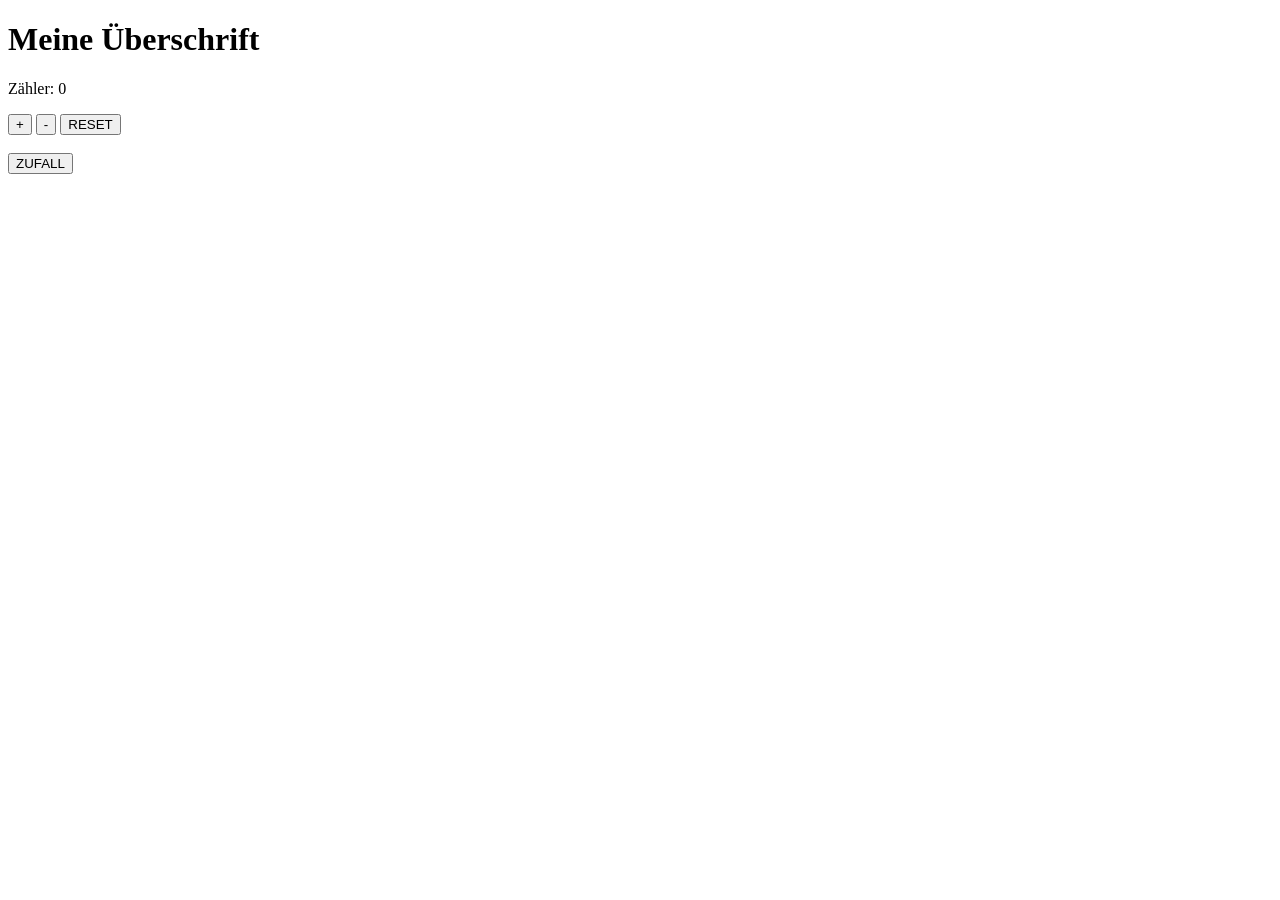
==== index.html @ c4448c7c "dom-aufgabe Dom-HÜ" ====
<!DOCTYPE html>
<html lang="de">
<head>
  <meta charset="UTF-8">
  <title>DOM Aufgabe</title>
</head>
<body>

<h1 id="colorHeading">Meine Überschrift</h1>

<p>Zähler: <span id="counter">0</span></p>

<button id="btnPlus">+</button>
<button id="btnMinus">-</button>
<button id="btnReset">RESET</button>

<br><br>

<button id="btnZufall">ZUFALL</button>

<script>

// Zähler speichern
var zaehler = 0;

// Elemente holen
var counter = document.getElementById("counter");
var plusBtn = document.getElementById("btnPlus");
var minusBtn = document.getElementById("btnMinus");
var resetBtn = document.getElementById("btnReset");
var zufallBtn = document.getElementById("btnZufall");
var heading = document.getElementById("colorHeading");

// Anzeige aktualisieren
function update() {
    counter.textContent = zaehler;
}

// Anfangswert anzeigen
update();

// Aufgabe 1 + 3 (EventListener)
plusBtn.addEventListener("click", function() {
    zaehler = zaehler + 1;
    update();
});

minusBtn.addEventListener("click", function() {
    zaehler = zaehler - 1;
    update();
});

resetBtn.addEventListener("click", function() {
    zaehler = 0;
    update();
});

//  (Zufallsfarbe)
zufallBtn.addEventListener("click", function() {
    var r = Math.floor(Math.random() * 256);
    var g = Math.floor(Math.random() * 256);
    var b = Math.floor(Math.random() * 256);

    var farbe = "rgb(" + r + ", " + g + ", " + b + ")";
    heading.style.color = farbe;
});

</script>

</body>
</html>
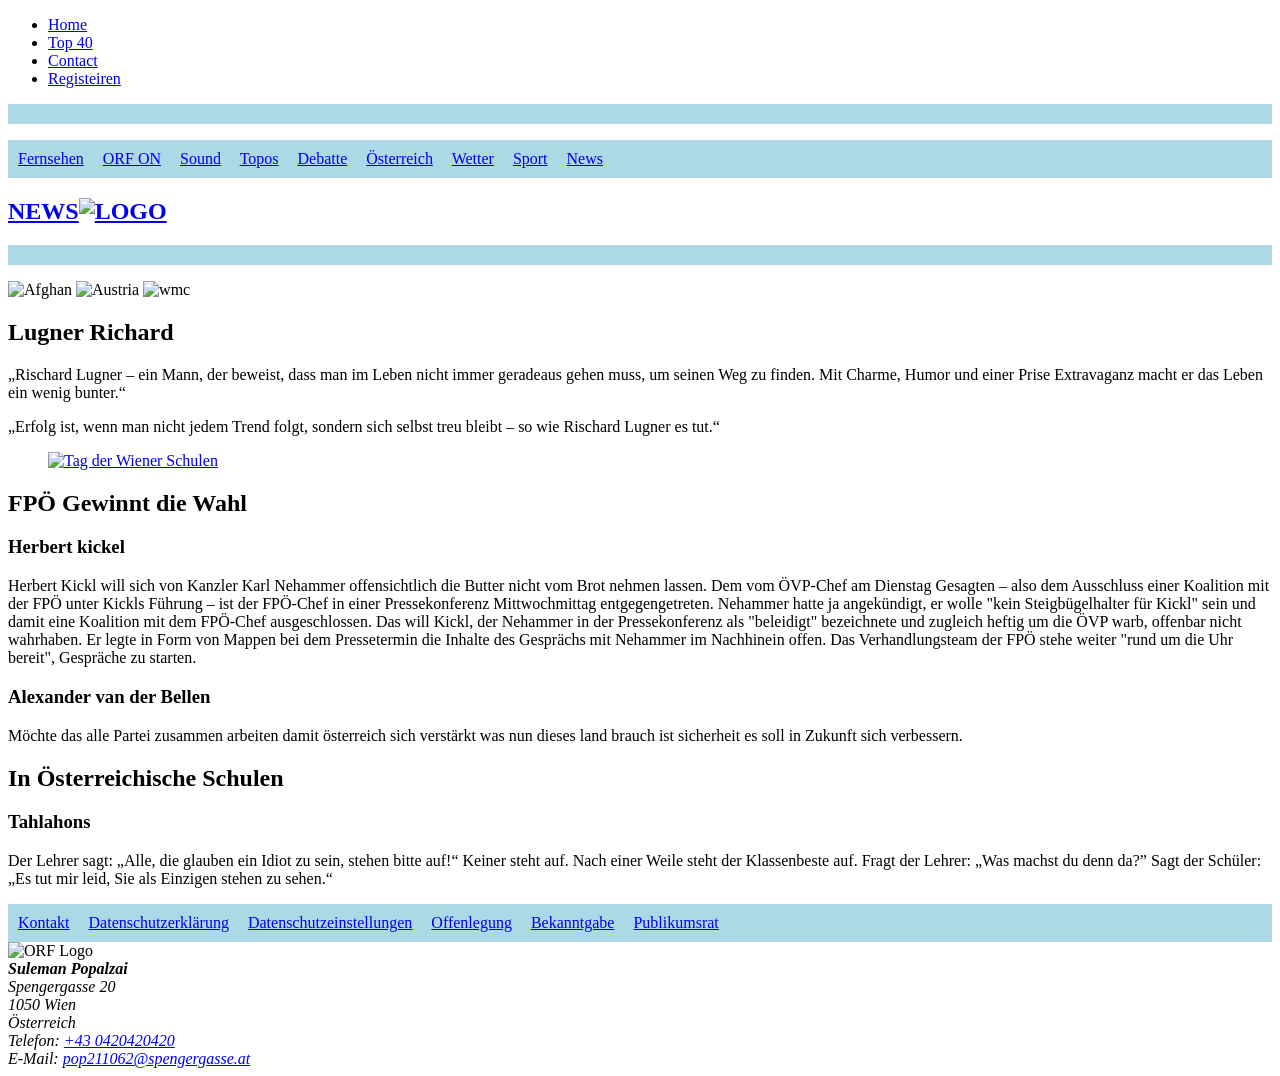
==== commit 8f29f6dc: "knowledge check hinzugefügt" ====
--- a/index.html
+++ b/index.html
@@ -1,71 +1,119 @@
-<!DOCTYPE html>
-<html lang="de">
-<head>
-  <meta charset="UTF-8">
-  <title>DOM Aufgabe</title>
-</head>
-<body>
-
-<h1 id="colorHeading">Meine Überschrift</h1>
-
-<p>Zähler: <span id="counter">0</span></p>
-
-<button id="btnPlus">+</button>
-<button id="btnMinus">-</button>
-<button id="btnReset">RESET</button>
-
-<br><br>
-
-<button id="btnZufall">ZUFALL</button>
-
-<script>
-
-// Zähler speichern
-var zaehler = 0;
-
-// Elemente holen
-var counter = document.getElementById("counter");
-var plusBtn = document.getElementById("btnPlus");
-var minusBtn = document.getElementById("btnMinus");
-var resetBtn = document.getElementById("btnReset");
-var zufallBtn = document.getElementById("btnZufall");
-var heading = document.getElementById("colorHeading");
-
-// Anzeige aktualisieren
-function update() {
-    counter.textContent = zaehler;
-}
-
-// Anfangswert anzeigen
-update();
-
-// Aufgabe 1 + 3 (EventListener)
-plusBtn.addEventListener("click", function() {
-    zaehler = zaehler + 1;
-    update();
-});
-
-minusBtn.addEventListener("click", function() {
-    zaehler = zaehler - 1;
-    update();
-});
-
-resetBtn.addEventListener("click", function() {
-    zaehler = 0;
-    update();
-});
-
-//  (Zufallsfarbe)
-zufallBtn.addEventListener("click", function() {
-    var r = Math.floor(Math.random() * 256);
-    var g = Math.floor(Math.random() * 256);
-    var b = Math.floor(Math.random() * 256);
-
-    var farbe = "rgb(" + r + ", " + g + ", " + b + ")";
-    heading.style.color = farbe;
-});
-
-</script>
-
-</body>
-</html>+<!DOCTYPE html>
+<html lang="en">
+<head>
+    <meta charset="UTF-8">
+    <meta name="viewport" content="width=device-width, initial-scale=1.0">
+    <title>Document</title>
+</head>
+<body>
+    <header>
+        <nav>
+            <ul>
+                <li><a href="index2.html" title="NEWS">Home</a></li>
+                <li><a href="top40.html" title="TOP40">Top 40</a></li>
+                <li><a href="Contact.html"title="Contact">Contact</a></li>
+                <li><a href="accessible-from.html"title="Registieren">Registeiren</a></li>
+            </ul>
+            <p style="background-color:  #add8e6; padding: 10px;"></p>
+                
+            <nav style="background-color: #add8e6; padding: 10px;">
+                <a href="https://on.orf.at" style="margin-right: 15px;">Fernsehen</a>
+                <a href="https://on.orf.at/" style="margin-right: 15px;">ORF ON</a>
+                <a href="https://sound.orf.at/" style="margin-right: 15px;">Sound</a>
+                <a href="https://topos.orf.at/" style="margin-right: 15px;">Topos</a>
+                <a href="https://debatte.orf.at/" style="margin-right: 15px;">Debatte</a>
+                <a href="https://oesterreich.orf.at/" style="margin-right: 15px;">Österreich</a>
+                <a href="https://wetter.orf.at/" style="margin-right: 15px;">Wetter</a>
+                <a href="https://sport.orf.at/" style="margin-right: 15px;">Sport</a>
+                <a href="https://orf.at/">News</a>
+            
+            </ul>
+            
+        </nav>
+        <h1>
+            <a href="https://www.orf.at"><span>NEWS</span><img src="https://orf.at/mojo/1_4_1/storyserver//news/news/images/target_news-universal.svg" alt="LOGO"></a>
+        </h1>
+    </header>
+    <main>
+        <p style="background-color: #add8e6; padding: 10px;"></p>
+        <header>
+            <div class="container">
+                <img src="https://upload.wikimedia.org/wikipedia/commons/c/cd/Flag_of_Afghanistan_%282013%E2%80%932021%29.svg" alt="Afghan"  width="30%">
+                <img src="https://www.nationalflaggen.de/media/404/flagge-osterreich.png" alt="Austria"  width="30%">
+                <img src="https://img.freepik.com/premium-vector/wmc-logo-wmc-letter-wmc-letter-logo-design-initials-wmc-logo-linked-with-circle-uppercase-monogram-logo-wmc-typography-technology-business-real-estate-brand_229120-78541.jpg" alt="wmc"  width="20%">
+            </div>
+            <article>
+                <h2>Lugner Richard</h2>
+                <p>„Rischard Lugner – ein Mann, der beweist, dass man im Leben nicht immer geradeaus gehen muss, um seinen Weg zu finden. Mit Charme, Humor und einer Prise Extravaganz macht er das Leben ein wenig bunter.“ </p>
+                <p>„Erfolg ist, wenn man nicht jedem Trend folgt, sondern sich selbst treu bleibt – so wie Rischard Lugner es tut.“</p>
+                <figure>
+                        <a href="https://de.wikipedia.org/wiki/Richard_Lugner">
+                            <img src="https://images.tagesschau.de/image/c5c97662-65be-4169-a6c4-e62d217cede2/AAABkUWZNfg/AAABkZLoaiw/1x1-840/richard-lugner-100.jpg" alt="Tag der Wiener Schulen" width="40%">
+                        </a>
+                    <figcaption></figcaption>
+                </figure>
+            </article>
+
+
+        </header>
+        
+        <section>
+            <h2>FPÖ Gewinnt die Wahl</h2>
+           
+            
+            <article>
+                <h3>Herbert kickel</h3>
+                <p>Herbert Kickl will sich von Kanzler Karl Nehammer offensichtlich die Butter nicht vom Brot nehmen lassen. Dem vom ÖVP-Chef am Dienstag Gesagten – also dem Ausschluss einer Koalition mit der FPÖ unter Kickls Führung – ist der FPÖ-Chef in einer Pressekonferenz Mittwochmittag entgegengetreten. Nehammer hatte ja angekündigt, er wolle "kein Steigbügelhalter für Kickl" sein und damit eine Koalition mit dem FPÖ-Chef ausgeschlossen. Das will Kickl, der Nehammer in der Pressekonferenz als "beleidigt" bezeichnete und zugleich heftig um die ÖVP warb, offenbar nicht wahrhaben. Er legte in Form von Mappen bei dem Pressetermin die Inhalte des Gesprächs mit Nehammer im Nachhinein offen. Das Verhandlungsteam der FPÖ stehe weiter "rund um die Uhr bereit", Gespräche zu starten.</p>
+                <h3>Alexander van der Bellen</h3>
+                <p>Möchte das alle Partei zusammen arbeiten damit österreich sich verstärkt was nun dieses land brauch ist sicherheit es soll in Zukunft sich verbessern.</p>
+            </article>
+        </section>
+
+        <section>
+            <h2>In Österreichische Schulen</h2>
+            <article>
+                <h3>Tahlahons</h3>
+                <p>Der Lehrer sagt: „Alle, die glauben ein Idiot zu sein, stehen bitte auf!“
+Keiner steht auf. Nach einer Weile steht der Klassenbeste auf.
+Fragt der Lehrer: „Was machst du denn da?”
+Sagt der Schüler: „Es tut mir leid, Sie als Einzigen stehen zu sehen.“</p>
+            </article>
+        </section>
+    </main>
+
+
+    <nav style="background-color: #add8e6; padding: 10px;">
+        <ul style="list-style-type: none; margin: 0; padding: 0;">
+            <li style="display: inline; margin-right: 15px;">
+                <a href="https://der.orf.at/kontakt">Kontakt</a>
+            </li>
+            <li style="display: inline; margin-right: 15px;">
+                <a href="https://orf.at/stories/datenschutz">Datenschutzerklärung</a>
+            </li>
+            <li style="display: inline; margin-right: 15px;">
+                <a href="https://orf.at/stories/datenschutz">Datenschutzeinstellungen</a>
+            </li>
+            <li style="display: inline; margin-right: 15px;">
+                <a href="https://orf.at/stories/impressum/">Offenlegung</a>
+            </li>
+            <li style="display: inline; margin-right: 15px;">
+                <a href="https://zukunft.orf.at/show_content2.php?s2id=183">Bekanntgabe</a>
+            </li>
+            <li style="display: inline;">
+                <a href="https://der.orf.at/unternehmen/gremien/publikumsrat/">Publikumsrat</a>
+            </li>
+        </ul>
+    </nav>
+<img src="https://orf.at/mojo/1_4_1/storyserver//news/common/images/orf-brick.svg" alt="ORF Logo"
+    style="width:100px;">
+<address>
+    <strong>Suleman Popalzai</strong><br>
+    Spengergasse 20<br>
+    1050 Wien<br>
+    Österreich<br>
+    Telefon: <a href="tel:+430420420420">+43 0420420420</a><br>
+    E-Mail: <a href="mailto:pop211062@spengergasse.at">pop211062@spengergasse.at</a>
+   
+</address>
+</body>
+</html>
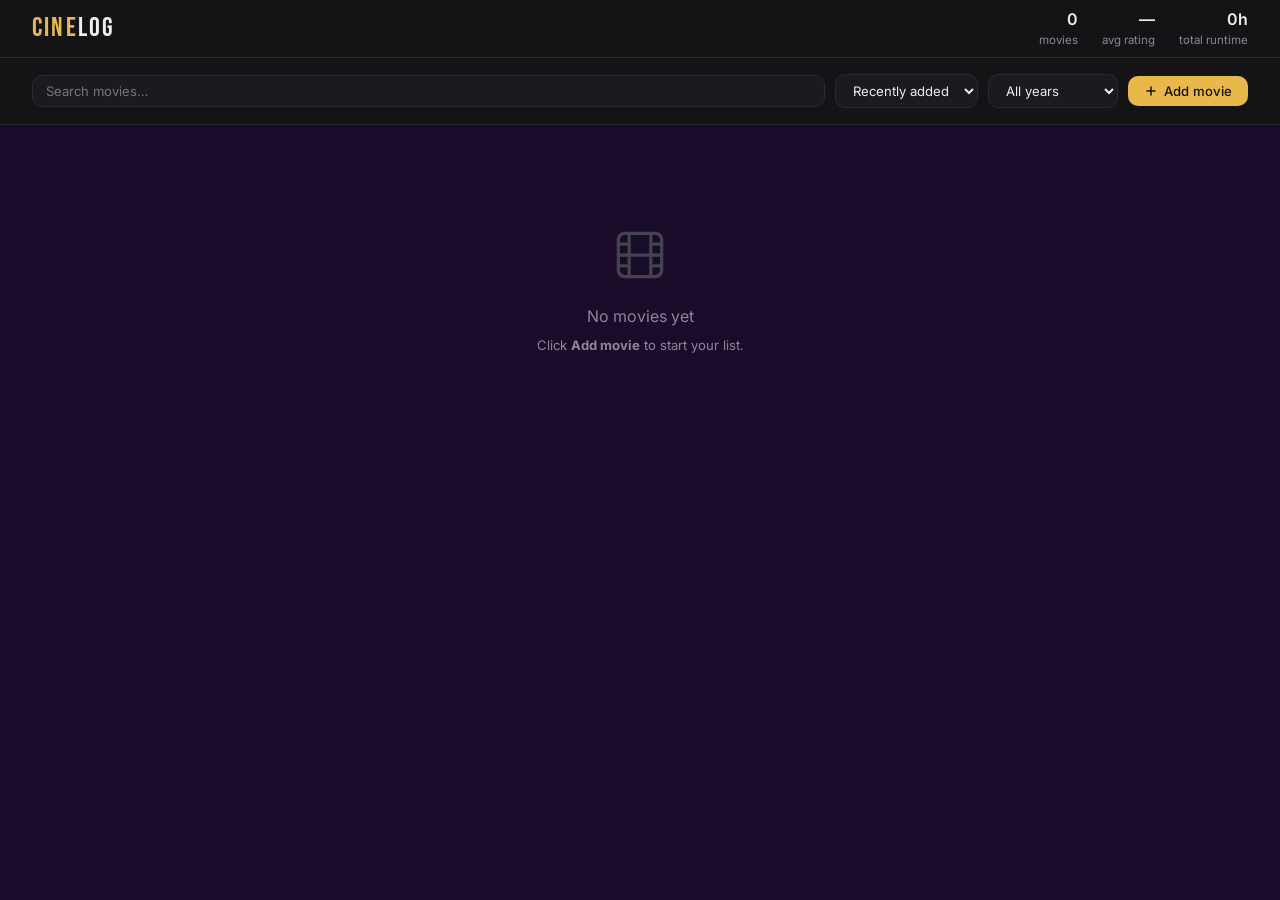
==== commit 0fd329fb: "WMC Projekt hochgeladen Popalzai WMC.Movie time" ====
--- a/index.html
+++ b/index.html
@@ -1,119 +1,504 @@
-<!DOCTYPE html>
-<html lang="en">
-<head>
-    <meta charset="UTF-8">
-    <meta name="viewport" content="width=device-width, initial-scale=1.0">
-    <title>Document</title>
-</head>
-<body>
-    <header>
-        <nav>
-            <ul>
-                <li><a href="index2.html" title="NEWS">Home</a></li>
-                <li><a href="top40.html" title="TOP40">Top 40</a></li>
-                <li><a href="Contact.html"title="Contact">Contact</a></li>
-                <li><a href="accessible-from.html"title="Registieren">Registeiren</a></li>
-            </ul>
-            <p style="background-color:  #add8e6; padding: 10px;"></p>
-                
-            <nav style="background-color: #add8e6; padding: 10px;">
-                <a href="https://on.orf.at" style="margin-right: 15px;">Fernsehen</a>
-                <a href="https://on.orf.at/" style="margin-right: 15px;">ORF ON</a>
-                <a href="https://sound.orf.at/" style="margin-right: 15px;">Sound</a>
-                <a href="https://topos.orf.at/" style="margin-right: 15px;">Topos</a>
-                <a href="https://debatte.orf.at/" style="margin-right: 15px;">Debatte</a>
-                <a href="https://oesterreich.orf.at/" style="margin-right: 15px;">Österreich</a>
-                <a href="https://wetter.orf.at/" style="margin-right: 15px;">Wetter</a>
-                <a href="https://sport.orf.at/" style="margin-right: 15px;">Sport</a>
-                <a href="https://orf.at/">News</a>
-            
-            </ul>
-            
-        </nav>
-        <h1>
-            <a href="https://www.orf.at"><span>NEWS</span><img src="https://orf.at/mojo/1_4_1/storyserver//news/news/images/target_news-universal.svg" alt="LOGO"></a>
-        </h1>
-    </header>
-    <main>
-        <p style="background-color: #add8e6; padding: 10px;"></p>
-        <header>
-            <div class="container">
-                <img src="https://upload.wikimedia.org/wikipedia/commons/c/cd/Flag_of_Afghanistan_%282013%E2%80%932021%29.svg" alt="Afghan"  width="30%">
-                <img src="https://www.nationalflaggen.de/media/404/flagge-osterreich.png" alt="Austria"  width="30%">
-                <img src="https://img.freepik.com/premium-vector/wmc-logo-wmc-letter-wmc-letter-logo-design-initials-wmc-logo-linked-with-circle-uppercase-monogram-logo-wmc-typography-technology-business-real-estate-brand_229120-78541.jpg" alt="wmc"  width="20%">
-            </div>
-            <article>
-                <h2>Lugner Richard</h2>
-                <p>„Rischard Lugner – ein Mann, der beweist, dass man im Leben nicht immer geradeaus gehen muss, um seinen Weg zu finden. Mit Charme, Humor und einer Prise Extravaganz macht er das Leben ein wenig bunter.“ </p>
-                <p>„Erfolg ist, wenn man nicht jedem Trend folgt, sondern sich selbst treu bleibt – so wie Rischard Lugner es tut.“</p>
-                <figure>
-                        <a href="https://de.wikipedia.org/wiki/Richard_Lugner">
-                            <img src="https://images.tagesschau.de/image/c5c97662-65be-4169-a6c4-e62d217cede2/AAABkUWZNfg/AAABkZLoaiw/1x1-840/richard-lugner-100.jpg" alt="Tag der Wiener Schulen" width="40%">
-                        </a>
-                    <figcaption></figcaption>
-                </figure>
-            </article>
-
-
-        </header>
-        
-        <section>
-            <h2>FPÖ Gewinnt die Wahl</h2>
-           
-            
-            <article>
-                <h3>Herbert kickel</h3>
-                <p>Herbert Kickl will sich von Kanzler Karl Nehammer offensichtlich die Butter nicht vom Brot nehmen lassen. Dem vom ÖVP-Chef am Dienstag Gesagten – also dem Ausschluss einer Koalition mit der FPÖ unter Kickls Führung – ist der FPÖ-Chef in einer Pressekonferenz Mittwochmittag entgegengetreten. Nehammer hatte ja angekündigt, er wolle "kein Steigbügelhalter für Kickl" sein und damit eine Koalition mit dem FPÖ-Chef ausgeschlossen. Das will Kickl, der Nehammer in der Pressekonferenz als "beleidigt" bezeichnete und zugleich heftig um die ÖVP warb, offenbar nicht wahrhaben. Er legte in Form von Mappen bei dem Pressetermin die Inhalte des Gesprächs mit Nehammer im Nachhinein offen. Das Verhandlungsteam der FPÖ stehe weiter "rund um die Uhr bereit", Gespräche zu starten.</p>
-                <h3>Alexander van der Bellen</h3>
-                <p>Möchte das alle Partei zusammen arbeiten damit österreich sich verstärkt was nun dieses land brauch ist sicherheit es soll in Zukunft sich verbessern.</p>
-            </article>
-        </section>
-
-        <section>
-            <h2>In Österreichische Schulen</h2>
-            <article>
-                <h3>Tahlahons</h3>
-                <p>Der Lehrer sagt: „Alle, die glauben ein Idiot zu sein, stehen bitte auf!“
-Keiner steht auf. Nach einer Weile steht der Klassenbeste auf.
-Fragt der Lehrer: „Was machst du denn da?”
-Sagt der Schüler: „Es tut mir leid, Sie als Einzigen stehen zu sehen.“</p>
-            </article>
-        </section>
-    </main>
-
-
-    <nav style="background-color: #add8e6; padding: 10px;">
-        <ul style="list-style-type: none; margin: 0; padding: 0;">
-            <li style="display: inline; margin-right: 15px;">
-                <a href="https://der.orf.at/kontakt">Kontakt</a>
-            </li>
-            <li style="display: inline; margin-right: 15px;">
-                <a href="https://orf.at/stories/datenschutz">Datenschutzerklärung</a>
-            </li>
-            <li style="display: inline; margin-right: 15px;">
-                <a href="https://orf.at/stories/datenschutz">Datenschutzeinstellungen</a>
-            </li>
-            <li style="display: inline; margin-right: 15px;">
-                <a href="https://orf.at/stories/impressum/">Offenlegung</a>
-            </li>
-            <li style="display: inline; margin-right: 15px;">
-                <a href="https://zukunft.orf.at/show_content2.php?s2id=183">Bekanntgabe</a>
-            </li>
-            <li style="display: inline;">
-                <a href="https://der.orf.at/unternehmen/gremien/publikumsrat/">Publikumsrat</a>
-            </li>
-        </ul>
-    </nav>
-<img src="https://orf.at/mojo/1_4_1/storyserver//news/common/images/orf-brick.svg" alt="ORF Logo"
-    style="width:100px;">
-<address>
-    <strong>Suleman Popalzai</strong><br>
-    Spengergasse 20<br>
-    1050 Wien<br>
-    Österreich<br>
-    Telefon: <a href="tel:+430420420420">+43 0420420420</a><br>
-    E-Mail: <a href="mailto:pop211062@spengergasse.at">pop211062@spengergasse.at</a>
-   
-</address>
-</body>
-</html>
+<!DOCTYPE html>
+<html lang="en">
+<head>
+<meta charset="UTF-8"/>
+<meta name="viewport" content="width=device-width, initial-scale=1.0"/>
+<title>MovieSP</title>
+<link rel="preconnect" href="https://fonts.googleapis.com"/>
+<link rel="preconnect" href="https://fonts.gstatic.com" crossorigin/>
+<link href="https://fonts.googleapis.com/css2?family=Bebas+Neue&family=Inter:wght@300;400;500;600&display=swap" rel="stylesheet"/>
+<style>
+/* ── TOKENS ─────────────────────────────── */
+:root {
+  --bg:       #1b0b2a;
+  --surface:  #141417;
+  --card:     #1a1a1f;
+  --border:   #2a2a32;
+  --accent:   #e8b84b;
+  --accent2:  #c0392b;
+  --text:     #eeeef0;
+  --muted:    #888896;
+  --dim:      #44444e;
+  --radius:   10px;
+  --tr:       0.18s ease;
+}
+*,*::before,*::after{box-sizing:border-box;margin:0;padding:0}
+html{scroll-behavior:smooth}
+body{background:var(--bg);color:var(--text);font-family:'Inter',sans-serif;font-size:15px;line-height:1.55;min-height:100vh}
+
+/* ── SCROLLBAR ───────────────────────────── */
+::-webkit-scrollbar{width:5px;height:5px}
+::-webkit-scrollbar-track{background:transparent}
+::-webkit-scrollbar-thumb{background:var(--border);border-radius:3px}
+
+/* ── HEADER ──────────────────────────────── */
+header{background:var(--surface);border-bottom:1px solid var(--border);padding:0 2rem;display:flex;align-items:center;justify-content:space-between;height:58px;position:sticky;top:0;z-index:100}
+.logo{font-family:'Bebas Neue',sans-serif;font-size:1.7rem;letter-spacing:.08em;color:var(--accent)}
+.logo span{color:var(--text)}
+.header-stats{display:flex;gap:1.5rem}
+.stat{font-size:.72rem;color:var(--muted);text-align:right}
+.stat strong{display:block;font-size:1rem;font-weight:600;color:var(--text)}
+
+/* ── TOOLBAR ─────────────────────────────── */
+.toolbar{display:flex;align-items:center;gap:.6rem;padding:1rem 2rem;background:var(--surface);border-bottom:1px solid var(--border);flex-wrap:wrap}
+.toolbar input[type=text],.toolbar select{background:var(--card);border:1px solid var(--border);color:var(--text);border-radius:var(--radius);padding:.45rem .8rem;font-size:.82rem;font-family:inherit;outline:none;transition:border-color var(--tr)}
+.toolbar input[type=text]{flex:1;min-width:160px}
+.toolbar input[type=text]:focus,.toolbar select:focus{border-color:var(--accent)}
+.toolbar select{cursor:pointer;min-width:130px}
+.toolbar select option{background:var(--card)}
+.btn{display:inline-flex;align-items:center;gap:.4rem;padding:.45rem 1rem;border-radius:var(--radius);font-size:.82rem;font-weight:500;font-family:inherit;cursor:pointer;border:none;transition:all var(--tr)}
+.btn-primary{background:var(--accent);color:#111}
+.btn-primary:hover{background:#f0c75a}
+.btn-ghost{background:transparent;border:1px solid var(--border);color:var(--muted)}
+.btn-ghost:hover{border-color:var(--text);color:var(--text)}
+.btn-danger{background:rgba(192,57,43,.15);border:1px solid rgba(192,57,43,.35);color:#e74c3c}
+.btn-danger:hover{background:rgba(192,57,43,.28)}
+.btn-sm{padding:.3rem .65rem;font-size:.75rem}
+
+/* ── MAIN GRID ───────────────────────────── */
+main{padding:1.5rem 2rem;max-width:1400px;margin:0 auto}
+#grid{display:grid;grid-template-columns:repeat(auto-fill,minmax(195px,1fr));gap:1rem}
+
+/* ── MOVIE CARD ──────────────────────────── */
+.movie-card{background:var(--card);border:1px solid var(--border);border-radius:var(--radius);overflow:hidden;display:flex;flex-direction:column;transition:transform var(--tr),border-color var(--tr)}
+.movie-card:hover{transform:translateY(-3px);border-color:var(--dim)}
+.poster-wrap{position:relative;aspect-ratio:2/3;background:#111115;overflow:hidden;flex-shrink:0}
+.poster-wrap img{width:100%;height:100%;object-fit:cover;display:block}
+.poster-placeholder{width:100%;height:100%;display:flex;align-items:center;justify-content:center;font-size:3rem;background:#0f0f13}
+.card-badge{position:absolute;top:7px;left:7px;background:rgba(0,0,0,.72);color:var(--accent);font-size:.7rem;font-weight:600;padding:3px 7px;border-radius:5px;font-family:'Bebas Neue',sans-serif;letter-spacing:.07em}
+.card-actions{position:absolute;top:7px;right:7px;display:flex;gap:5px;opacity:0;transition:opacity var(--tr)}
+.movie-card:hover .card-actions{opacity:1}
+.icon-btn{width:28px;height:28px;border-radius:50%;background:rgba(0,0,0,.68);border:none;color:var(--text);cursor:pointer;display:flex;align-items:center;justify-content:center;transition:background var(--tr)}
+.icon-btn:hover{background:rgba(0,0,0,.9)}
+.icon-btn svg{width:14px;height:14px;stroke:currentColor;fill:none;stroke-width:2;stroke-linecap:round;stroke-linejoin:round}
+.card-body{padding:.75rem .85rem .85rem;display:flex;flex-direction:column;gap:4px;flex:1}
+.card-title{font-size:.88rem;font-weight:600;white-space:nowrap;overflow:hidden;text-overflow:ellipsis}
+.card-meta{font-size:.72rem;color:var(--muted);display:flex;gap:.6rem;flex-wrap:wrap}
+.card-meta span{display:flex;align-items:center;gap:3px}
+.trailer-link{display:inline-flex;align-items:center;gap:.3rem;margin-top:auto;padding-top:6px;font-size:.72rem;color:var(--accent);text-decoration:none;opacity:.8;transition:opacity var(--tr)}
+.trailer-link:hover{opacity:1}
+.trailer-link svg{width:12px;height:12px;stroke:currentColor;fill:none;stroke-width:2;stroke-linecap:round;stroke-linejoin:round}
+
+/* ── EMPTY STATE ─────────────────────────── */
+#empty{display:none;text-align:center;padding:5rem 1rem;color:var(--muted);grid-column:1/-1}
+#empty svg{width:52px;height:52px;stroke:var(--dim);fill:none;stroke-width:1.5;stroke-linecap:round;stroke-linejoin:round;margin-bottom:1rem}
+
+/* ── MODAL OVERLAY ───────────────────────── */
+.overlay{display:none;position:fixed;inset:0;background:rgba(0,0,0,.78);z-index:200;align-items:center;justify-content:center;padding:1rem}
+.overlay.open{display:flex}
+.modal{background:var(--card);border:1px solid var(--border);border-radius:14px;width:100%;max-width:480px;max-height:90vh;overflow-y:auto;padding:1.6rem 1.8rem}
+.modal h2{font-family:'Bebas Neue',sans-serif;font-size:1.5rem;letter-spacing:.06em;margin-bottom:1.2rem;color:var(--accent)}
+.form-grid{display:grid;grid-template-columns:1fr 1fr;gap:.8rem}
+.form-grid .full{grid-column:1/-1}
+label{font-size:.75rem;color:var(--muted);display:block;margin-bottom:.3rem}
+input[type=text],input[type=number],input[type=url],textarea{width:100%;background:var(--surface);border:1px solid var(--border);color:var(--text);border-radius:8px;padding:.5rem .75rem;font-size:.85rem;font-family:inherit;outline:none;transition:border-color var(--tr)}
+input:focus,textarea:focus{border-color:var(--accent)}
+textarea{resize:vertical;min-height:60px}
+
+/* ── PICTURE PREVIEW ─────────────────────── */
+.preview-wrap{grid-column:1/-1;display:flex;gap:1rem;align-items:flex-start}
+.preview-box{width:90px;height:135px;border-radius:8px;background:var(--surface);border:1px dashed var(--border);overflow:hidden;flex-shrink:0;display:flex;align-items:center;justify-content:center;color:var(--dim);font-size:.7rem;text-align:center}
+.preview-box img{width:100%;height:100%;object-fit:cover}
+.preview-inputs{flex:1;display:flex;flex-direction:column;gap:.5rem}
+
+/* ── MODAL FOOTER ────────────────────────── */
+.modal-footer{display:flex;justify-content:flex-end;gap:.6rem;margin-top:1.2rem;padding-top:1rem;border-top:1px solid var(--border)}
+
+/* ── TOAST ───────────────────────────────── */
+#toast{position:fixed;bottom:1.5rem;right:1.5rem;background:var(--accent);color:#111;padding:.55rem 1.1rem;border-radius:8px;font-size:.82rem;font-weight:600;z-index:300;transform:translateY(12px);opacity:0;transition:all .25s;pointer-events:none}
+#toast.show{transform:translateY(0);opacity:1}
+
+@media(max-width:600px){
+  header{padding:0 1rem}
+  .toolbar{padding:.75rem 1rem}
+  main{padding:1rem}
+  .header-stats{display:none}
+}
+</style>
+</head>
+<body>
+
+<header>
+  <div class="logo">Cine<span>Log</span></div>
+  <div class="header-stats">
+    <div class="stat"><strong id="stat-total">0</strong>movies</div>
+    <div class="stat"><strong id="stat-avg">—</strong>avg rating</div>
+    <div class="stat"><strong id="stat-dur">0h</strong>total runtime</div>
+  </div>
+</header>
+
+<div class="toolbar">
+  <input type="text" id="search" placeholder="Search movies…"/>
+  <select id="sort">
+    <option value="added">Recently added</option>
+    <option value="title">Title A–Z</option>
+    <option value="year-desc">Newest first</option>
+    <option value="year-asc">Oldest first</option>
+    <option value="rating-desc">Highest rated</option>
+    <option value="duration-desc">Longest first</option>
+  </select>
+  <select id="filter-year">
+    <option value="">All years</option>
+  </select>
+  <button class="btn btn-primary" id="add-btn">
+    <svg width="14" height="14" viewBox="0 0 24 24" stroke="currentColor" fill="none" stroke-width="2.5" stroke-linecap="round"><line x1="12" y1="5" x2="12" y2="19"/><line x1="5" y1="12" x2="19" y2="12"/></svg>
+    Add movie
+  </button>
+</div>
+
+<main>
+  <div id="grid">
+    <div id="empty">
+      <svg viewBox="0 0 24 24"><rect x="2" y="2" width="20" height="20" rx="3"/><path d="M7 2v20M17 2v20M2 12h20M2 7h5M2 17h5M17 7h5M17 17h5"/></svg>
+      <p style="font-size:1rem;margin-bottom:.4rem">No movies yet</p>
+      <p style="font-size:.82rem">Click <strong>Add movie</strong> to start your list.</p>
+    </div>
+  </div>
+</main>
+
+<!-- ADD / EDIT MODAL -->
+<div class="overlay" id="modal">
+  <div class="modal">
+    <h2 id="modal-title">Add movie</h2>
+    <div class="form-grid">
+      <div class="full">
+        <label>Title *</label>
+        <input type="text" id="f-title" placeholder="e.g. The Dark Knight"/>
+      </div>
+      <div>
+        <label>Year</label>
+        <input type="number" id="f-year" placeholder="2008" min="1888" max="2099"/>
+      </div>
+      <div>
+        <label>Duration (min)</label>
+        <input type="number" id="f-duration" placeholder="152" min="1"/>
+      </div>
+      <div>
+        <label>Rating (1–10)</label>
+        <input type="number" id="f-rating" placeholder="9.0" min="1" max="10" step="0.1"/>
+      </div>
+      <div>
+        <label>Genre</label>
+        <input type="text" id="f-genre" placeholder="Action, Drama…"/>
+      </div>
+      <div class="full preview-wrap">
+        <div class="preview-box" id="preview-box">
+          <span>Preview</span>
+        </div>
+        <div class="preview-inputs">
+          <div>
+            <label>Poster URL</label>
+            <input type="url" id="f-poster" placeholder="https://…/poster.jpg"/>
+          </div>
+          <div>
+            <label>Trailer URL (YouTube etc.)</label>
+            <input type="url" id="f-trailer" placeholder="https://youtube.com/watch?v=…"/>
+          </div>
+        </div>
+      </div>
+    </div>
+    <div class="modal-footer">
+      <button class="btn btn-ghost" id="modal-cancel">Cancel</button>
+      <button class="btn btn-primary" id="modal-save">Save movie</button>
+    </div>
+  </div>
+</div>
+
+<div id="toast"></div>
+
+<script>
+/* ══════════════════════════════════════════
+   STATE
+   ══════════════════════════════════════════ */
+const STORAGE_KEY = 'cinelog_v1';
+
+let state = {
+  movies: [],
+  search: '',
+  sort: 'added',
+  filterYear: ''
+};
+
+function loadFromStorage() {
+  try {
+    const raw = localStorage.getItem(STORAGE_KEY);
+    if (raw) state.movies = JSON.parse(raw);
+  } catch(e) { state.movies = []; }
+}
+
+function saveToStorage() {
+  localStorage.setItem(STORAGE_KEY, JSON.stringify(state.movies));
+}
+
+/* ══════════════════════════════════════════
+   DERIVED / HELPERS
+   ══════════════════════════════════════════ */
+function uid() {
+  return Date.now().toString(36) + Math.random().toString(36).slice(2,7);
+}
+
+function fmtDuration(min) {
+  if (!min) return '—';
+  const h = Math.floor(min / 60), m = min % 60;
+  return h ? `${h}h ${m}m` : `${m}m`;
+}
+
+function filteredMovies() {
+  let list = [...state.movies];
+
+  // search
+  const q = state.search.toLowerCase();
+  if (q) list = list.filter(m =>
+    m.title.toLowerCase().includes(q) ||
+    (m.genre || '').toLowerCase().includes(q)
+  );
+
+  // filter year
+  if (state.filterYear) list = list.filter(m => String(m.year) === state.filterYear);
+
+  // sort
+  switch (state.sort) {
+    case 'title':        list.sort((a,b) => a.title.localeCompare(b.title)); break;
+    case 'year-desc':    list.sort((a,b) => (b.year||0) - (a.year||0)); break;
+    case 'year-asc':     list.sort((a,b) => (a.year||0) - (b.year||0)); break;
+    case 'rating-desc':  list.sort((a,b) => (b.rating||0) - (a.rating||0)); break;
+    case 'duration-desc':list.sort((a,b) => (b.duration||0) - (a.duration||0)); break;
+    default:             list.sort((a,b) => b._added - a._added);
+  }
+
+  return list;
+}
+
+function updateStats() {
+  const all = state.movies;
+  document.getElementById('stat-total').textContent = all.length;
+
+  const rated = all.filter(m => m.rating);
+  document.getElementById('stat-avg').textContent = rated.length
+    ? (rated.reduce((s,m) => s + parseFloat(m.rating), 0) / rated.length).toFixed(1)
+    : '—';
+
+  const totMin = all.reduce((s,m) => s + (parseInt(m.duration)||0), 0);
+  document.getElementById('stat-dur').textContent = totMin ? `${Math.round(totMin/60)}h` : '0h';
+}
+
+function updateYearFilter() {
+  const sel = document.getElementById('filter-year');
+  const current = sel.value;
+  const years = [...new Set(state.movies.map(m => m.year).filter(Boolean))].sort((a,b) => b-a);
+  sel.innerHTML = '<option value="">All years</option>' +
+    years.map(y => `<option value="${y}" ${y==current?'selected':''}>${y}</option>`).join('');
+}
+
+/* ══════════════════════════════════════════
+   RENDER UI  (State → DOM)
+   ══════════════════════════════════════════ */
+function render() {
+  const grid = document.getElementById('grid');
+  const empty = document.getElementById('empty');
+  const list = filteredMovies();
+
+  // remove existing cards (keep #empty)
+  [...grid.querySelectorAll('.movie-card')].forEach(c => c.remove());
+
+  if (!list.length) {
+    empty.style.display = 'block';
+    updateStats();
+    return;
+  }
+  empty.style.display = 'none';
+
+  list.forEach(movie => {
+    const card = document.createElement('div');
+    card.className = 'movie-card';
+    card.dataset.id = movie.id;
+
+    const posterHtml = movie.poster
+      ? `<img src="${escHtml(movie.poster)}" alt="${escHtml(movie.title)}" loading="lazy" onerror="this.style.display='none';this.nextElementSibling.style.display='flex'">`
+      : '';
+    const phStyle = movie.poster ? 'style="display:none"' : '';
+
+    const trailerHtml = movie.trailer
+      ? `<a class="trailer-link" href="${escHtml(movie.trailer)}" target="_blank" rel="noopener">
+          <svg viewBox="0 0 24 24"><polygon points="5 3 19 12 5 21 5 3"/></svg>
+          Watch trailer
+        </a>`
+      : '';
+
+    card.innerHTML = `
+      <div class="poster-wrap">
+        ${posterHtml}
+        <div class="poster-placeholder" ${phStyle}>🎬</div>
+        ${movie.rating ? `<div class="card-badge">★ ${parseFloat(movie.rating).toFixed(1)}</div>` : ''}
+        <div class="card-actions">
+          <button class="icon-btn" data-action="edit" title="Edit">
+            <svg viewBox="0 0 24 24"><path d="M11 4H4a2 2 0 0 0-2 2v14a2 2 0 0 0 2 2h14a2 2 0 0 0 2-2v-7"/><path d="M18.5 2.5a2.121 2.121 0 0 1 3 3L12 15l-4 1 1-4 9.5-9.5z"/></svg>
+          </button>
+          <button class="icon-btn" data-action="delete" title="Delete" style="color:#e74c3c">
+            <svg viewBox="0 0 24 24"><polyline points="3 6 5 6 21 6"/><path d="M19 6l-1 14a2 2 0 0 1-2 2H8a2 2 0 0 1-2-2L5 6"/><path d="M10 11v6M14 11v6"/><path d="M9 6V4a1 1 0 0 1 1-1h4a1 1 0 0 1 1 1v2"/></svg>
+          </button>
+        </div>
+      </div>
+      <div class="card-body">
+        <div class="card-title" title="${escHtml(movie.title)}">${escHtml(movie.title)}</div>
+        <div class="card-meta">
+          ${movie.year ? `<span>📅 ${movie.year}</span>` : ''}
+          ${movie.duration ? `<span>⏱ ${fmtDuration(parseInt(movie.duration))}</span>` : ''}
+          ${movie.genre ? `<span>🎭 ${escHtml(movie.genre)}</span>` : ''}
+        </div>
+        ${trailerHtml}
+      </div>`;
+
+    // event handlers on card buttons
+    card.querySelector('[data-action="edit"]').addEventListener('click', e => {
+      e.stopPropagation();
+      openModal(movie.id);
+    });
+    card.querySelector('[data-action="delete"]').addEventListener('click', e => {
+      e.stopPropagation();
+      deleteMovie(movie.id);
+    });
+
+    grid.appendChild(card);
+  });
+
+  updateStats();
+}
+
+function escHtml(s) {
+  return String(s)
+    .replace(/&/g,'&amp;').replace(/</g,'&lt;').replace(/>/g,'&gt;')
+    .replace(/"/g,'&quot;').replace(/'/g,'&#39;');
+}
+
+/* ══════════════════════════════════════════
+   EVENT HANDLERS
+   ══════════════════════════════════════════ */
+document.getElementById('search').addEventListener('input', e => {
+  state.search = e.target.value;
+  render();
+});
+
+document.getElementById('sort').addEventListener('change', e => {
+  state.sort = e.target.value;
+  render();
+});
+
+document.getElementById('filter-year').addEventListener('change', e => {
+  state.filterYear = e.target.value;
+  render();
+});
+
+document.getElementById('add-btn').addEventListener('click', () => openModal(null));
+
+/* ── MODAL ───────────────────────────────── */
+let editingId = null;
+
+function openModal(id) {
+  editingId = id;
+  const m = id ? state.movies.find(x => x.id === id) : null;
+
+  document.getElementById('modal-title').textContent = id ? 'Edit movie' : 'Add movie';
+  document.getElementById('f-title').value    = m?.title    || '';
+  document.getElementById('f-year').value     = m?.year     || '';
+  document.getElementById('f-duration').value = m?.duration || '';
+  document.getElementById('f-rating').value   = m?.rating   || '';
+  document.getElementById('f-genre').value    = m?.genre    || '';
+  document.getElementById('f-poster').value   = m?.poster   || '';
+  document.getElementById('f-trailer').value  = m?.trailer  || '';
+
+  updatePreview(m?.poster || '');
+  document.getElementById('modal').classList.add('open');
+  document.getElementById('f-title').focus();
+}
+
+function closeModal() {
+  document.getElementById('modal').classList.remove('open');
+  editingId = null;
+}
+
+document.getElementById('modal-cancel').addEventListener('click', closeModal);
+document.getElementById('modal').addEventListener('click', e => {
+  if (e.target === document.getElementById('modal')) closeModal();
+});
+
+// live poster preview
+document.getElementById('f-poster').addEventListener('input', e => {
+  updatePreview(e.target.value);
+});
+
+function updatePreview(url) {
+  const box = document.getElementById('preview-box');
+  if (url) {
+    box.innerHTML = `<img src="${url}" style="width:100%;height:100%;object-fit:cover" onerror="this.parentElement.innerHTML='<span>Bad URL</span>'">`;
+  } else {
+    box.innerHTML = '<span>Preview</span>';
+  }
+}
+
+document.getElementById('modal-save').addEventListener('click', saveMovie);
+
+function saveMovie() {
+  const title = document.getElementById('f-title').value.trim();
+  if (!title) {
+    document.getElementById('f-title').focus();
+    toast('Title is required');
+    return;
+  }
+
+  const data = {
+    title,
+    year:     document.getElementById('f-year').value     || null,
+    duration: document.getElementById('f-duration').value || null,
+    rating:   document.getElementById('f-rating').value   || null,
+    genre:    document.getElementById('f-genre').value.trim()   || null,
+    poster:   document.getElementById('f-poster').value.trim()  || null,
+    trailer:  document.getElementById('f-trailer').value.trim() || null,
+  };
+
+  if (editingId) {
+    // UPDATE STATE
+    const idx = state.movies.findIndex(m => m.id === editingId);
+    if (idx !== -1) state.movies[idx] = { ...state.movies[idx], ...data };
+    toast('Movie updated');
+  } else {
+    // ADD TO STATE
+    state.movies.push({ id: uid(), _added: Date.now(), ...data });
+    toast('Movie added');
+  }
+
+  saveToStorage();       // persist
+  updateYearFilter();    // update UI
+  closeModal();
+  render();              // re-render UI
+}
+
+function deleteMovie(id) {
+  if (!confirm('Delete this movie?')) return;
+  // UPDATE STATE
+  state.movies = state.movies.filter(m => m.id !== id);
+  saveToStorage();
+  updateYearFilter();
+  render();
+  toast('Deleted');
+}
+
+/* ── TOAST ───────────────────────────────── */
+let toastTimer;
+function toast(msg) {
+  const el = document.getElementById('toast');
+  el.textContent = msg;
+  el.classList.add('show');
+  clearTimeout(toastTimer);
+  toastTimer = setTimeout(() => el.classList.remove('show'), 2200);
+}
+
+/* ══════════════════════════════════════════
+   INIT  (deserialize + first render)
+   ══════════════════════════════════════════ */
+loadFromStorage();
+updateYearFilter();
+render();
+</script>
+</body>
+</html>
